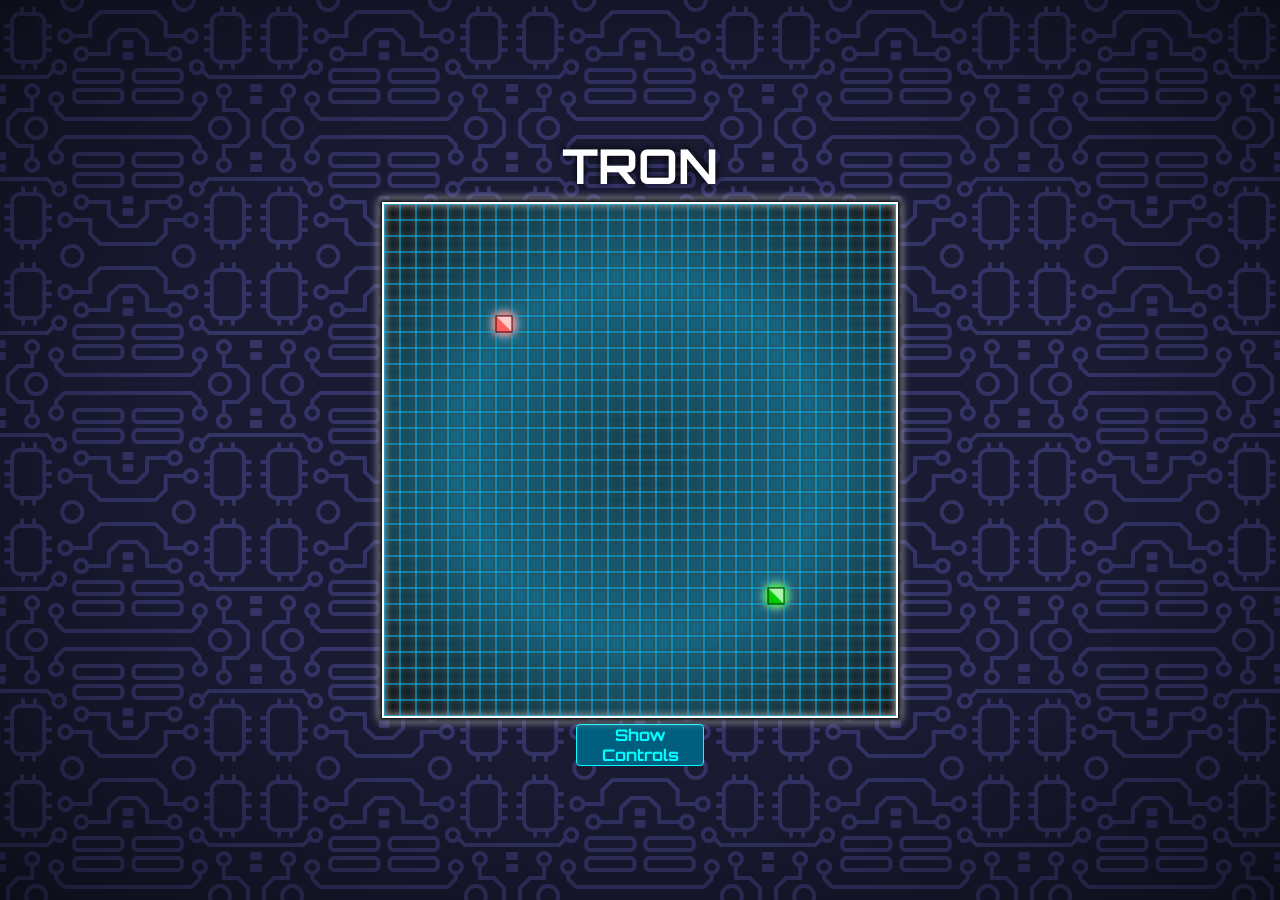
==== tron-2/index.html @ ccdd293d "new file:   .vscode/settings.json 	new file:   tron-2/img/bg.png 	new file:   tron-2/index.html 	new" ====
<!DOCTYPE html>
<html lang="en">
<head>
  <meta charset="UTF-8">
  <title>Tron.</title>
  <link rel="stylesheet" href="./styles/style.css">
</head>
<!-- <body onload="renderPlayers(Player.allInstances);"> -->
<body>
  <div id="container">
  <div id="wall">


<div id="Window">
<div id="controlsWindow">
CONTROLS:
  <br><br>
  Payer 1 controlls (red):
  <br>
  MOVE UP = arrow key up
  <br>
  MOVE DOWN = arrow key down
  <br>
  MOVE LEFT = arrow key left
  <br>
  MOVE RIGHT = arrow key right
  <br><br>
  Payer 2 controlls (green):
  <br>
  MOVE UP = w key
  <br>
  MOVE DOWN = s key
  <br>
  MOVE LEFT = a key
  <br>
  MOVE RIGHT = d key
</div>

</div>

<div id="title">TRON</div>

    <div id="bg" >
  <div id="blur"">
  <canvas id="tron" width="512" height="512"></canvas>
  </div>
  </div>

  <button id="controls" onclick="showKeys()">Show Controls</button>




</div>
</div>
  <script src="./scripts/tron.js"></script>
</body>
</html>
---- tron-2/styles/style.css ----
@import url('https://fonts.googleapis.com/css2?family=Orbitron:wght@400;700&display=swap');

* {
    font-family: 'Orbitron', sans-serif;
    font-weight : bold;
    padding: 0;
    margin: 0;
}

body {
    display: flex;
    justify-content: center;
    flex-direction: column;
    align-items: center;
    
    /* overflow: hidden; */
    height:100vh;
    padding: 0;
    margin: 0;


}


#title {
    font-size: 48px;
    color : #fff;
    filter: drop-shadow(0 0 4px #000);
    
}

#wall {
    display: flex;
    justify-content: center;
    flex-direction: column;
    align-items: center;
width: 100%;
height: 100%;
    background: radial-gradient(#0000ff00, #0000ff00, #0000007f);

}

/* #wall2 {
    display:block;
    width:100vw;
    height:100vh;
background: url(../img/bg.png) ;
animation: slide 1s  infinite;
}

@keyframes slide{
    0% {
        background-position : 0px 0px
    }
    100% {
        background-position : 0px -808px
    }
  } */


#container {
    display: flex;
    justify-content: center;
    flex-direction: column;
    align-items: center;

width: 100%;
height: 100%;
background: url(../img/bg.png) repeat;

animation: scroll-anim 5s linear infinite;
}




@keyframes scroll-anim {
100% {
    background-position: -256px -256px;
}
}

#tron {
    background-image:
    repeating-linear-gradient(rgba(0, 191, 255, 0.5) 0 2px, transparent 0 100%),
    repeating-linear-gradient(90deg, rgba(0, 191, 255, 0.5) 0 2px, transparent 0 100%);
    background-size: 16px 16px;
    background-position: -1px -1px;

    filter: drop-shadow(0 0 4px #fff);
    backdrop-filter: blur(2px);
    outline: 2px solid #fff;
    outline-offset: 0px;
    box-shadow: 0px 0px 4px 4px #000;
}

#blur {
    display: flex;
    background-image:
    repeating-linear-gradient(#0000007f 0 4px, transparent 0 100%),
    repeating-linear-gradient(90deg, #0000007f  0 4px, transparent 0 100%);
    background-size: 16px 16px;
    background-position: -2px -2px;
    
}

#bg {
    background: radial-gradient(#002f3f, #005f7f, #000);
    margin-top: 8px;
    margin-bottom: 8px;


}




div2 {
    display: flex;
    justify-content: center;
    align-items: center;
    animation: slide 0.5s;
    position: static;
    filter: drop-shadow(0px 0px 4px #00ffffff);
    
    backdrop-filter: blur(2px);
  }

  @keyframes slide {
    0% {opacity: 0;margin-top: 100px}

    100% {opacity: 1;margin-top: 0px}
  }


h1 {
    filter: drop-shadow(0px 0px 2px #000);
    padding-bottom: 16px;
}


#controls{
    display: flex;
     justify-content: center;
    font-size: 16px;
    width: 128px;
    border : 1px solid #00ffffff;
    background : #005f7fff;
    color : #00ffffff;
    border-radius : 4px;
}

#controls:hover{
    border : 1px solid #00ffffff;
    background : #00ffffff;
    color : #000;
}

#controls:active{
    border : 1px solid #00ffffff;
    background : #00bfbfff;
    color : #000;
}

#Window {
    display: flex;
    visibility: hidden;
    justify-content: center;
    align-items: center;
    position: fixed;
z-index: 1;
width: 100%;
height: 100%;
background: #0000007f;
}

#controlsWindow {
    display: flex;
    justify-content: center;
    align-items: center;
    position: fixed;
    background : #005f7fff;
width: 384px;
height: 384px;

filter: drop-shadow(0px 0px 4px #00ffffff);
backdrop-filter: blur(2px);

background: #0000003f;
border: 2px solid #00ffffff;
border-radius:  8px;
color: #fff;

}
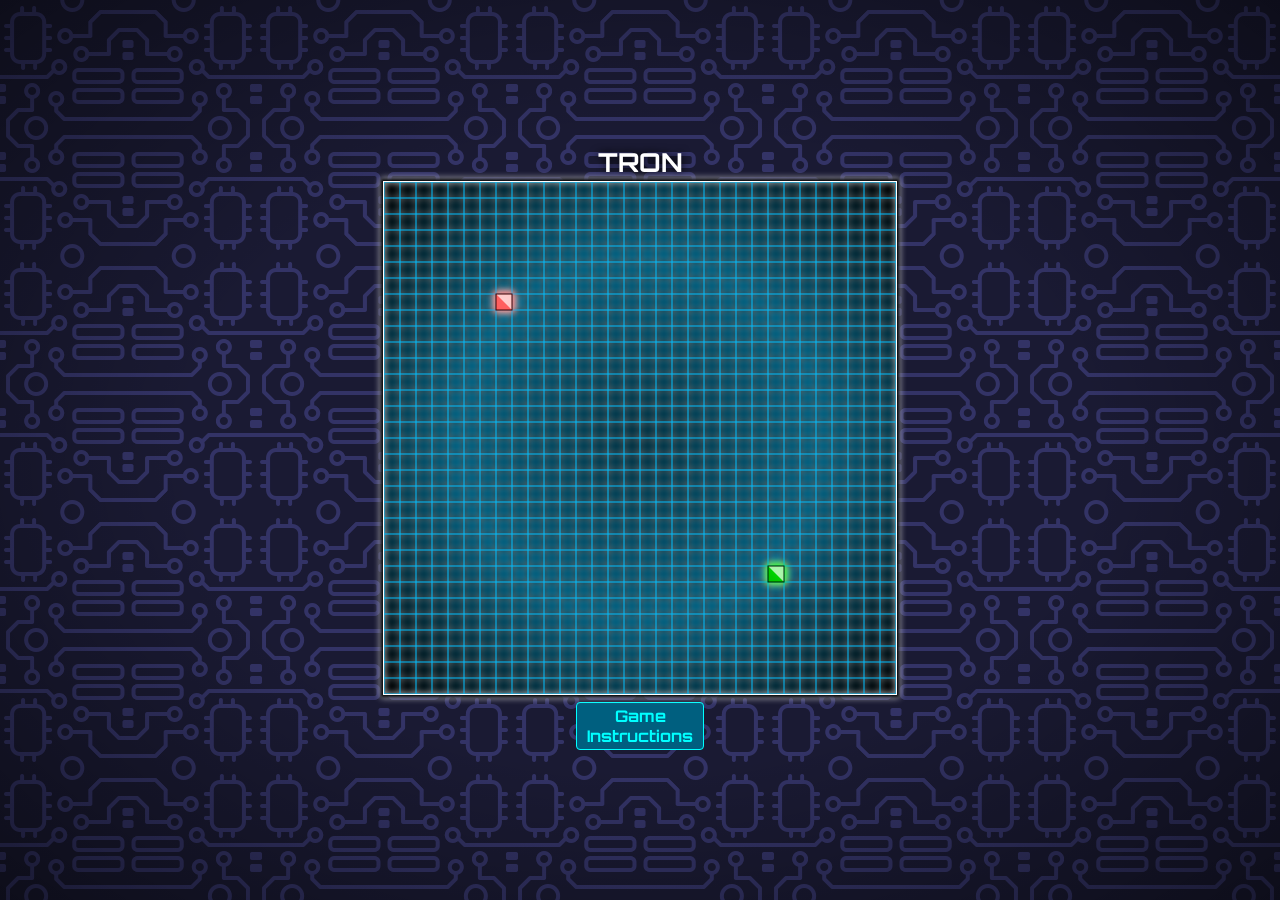
==== commit cb15cb2a: "modified:   tron-2/index.html modified:   tron-2/scripts/tron.js modified:   tron-2/styles/style.css" ====
--- a/tron-2/index.html
+++ b/tron-2/index.html
@@ -2,57 +2,74 @@
 <html lang="en">
 <head>
   <meta charset="UTF-8">
-  <title>Tron.</title>
+  <title>Tron</title>
   <link rel="stylesheet" href="./styles/style.css">
 </head>
-<!-- <body onload="renderPlayers(Player.allInstances);"> -->
+
 <body>
-  <div id="container">
-  <div id="wall">
+
+  <div id="Window">
+    <div id="controlsWindow">
+      <br><br>
+      <br><br>
+      <br><br>
+      <br><br>
+      <p style="font-size:24px; text-shadow: 2px 2px 2px #000">
+        WINNING CONDITION: 
+        </p>
+        <br>
+        The player has not collided with another player or the board border.
+        <br><br>
+      <p style="font-size:24px; text-shadow: 2px 2px 2px #000">
+      LOSE CONDITION: 
+      </p>
+      <br>
+      The player has colided with another player or the board border.
+      <br><br>
+      <p style="font-size:24px; text-shadow: 2px 2px 2px #000">
+      PLAYER CONTROLS:
+      </p>
+      <br>
+      <p style="font-size:20px; color:#f44; text-shadow: 2px 2px 2px #000">Player 1 (red):</p>
+      MOVE UP = arrow key up
+      <br>
+      MOVE DOWN = arrow key down
+      <br>
+      MOVE LEFT = arrow key left
+      <br>
+      MOVE RIGHT = arrow key right
+      <br><br>
+      <p style="font-size:20px; color:#3f3; text-shadow: 2px 2px 2px #000">Player 2 (green):</p>
+      MOVE UP = w key
+      <br>
+      MOVE DOWN = s key
+      <br>
+      MOVE LEFT = a key
+      <br>
+      MOVE RIGHT = d key
+      <br><br>
+
+    </div>
+  </div>
 
 
-<div id="Window">
-<div id="controlsWindow">
-CONTROLS:
-  <br><br>
-  Payer 1 controlls (red):
-  <br>
-  MOVE UP = arrow key up
-  <br>
-  MOVE DOWN = arrow key down
-  <br>
-  MOVE LEFT = arrow key left
-  <br>
-  MOVE RIGHT = arrow key right
-  <br><br>
-  Payer 2 controlls (green):
-  <br>
-  MOVE UP = w key
-  <br>
-  MOVE DOWN = s key
-  <br>
-  MOVE LEFT = a key
-  <br>
-  MOVE RIGHT = d key
-</div>
+  <div id="title">TRON</div>
 
-</div>
-
-<div id="title">TRON</div>
+  <div id="mid">
 
     <div id="bg" >
-  <div id="blur"">
-  <canvas id="tron" width="512" height="512"></canvas>
-  </div>
+      <div id="blur">
+        <canvas id="tron" width="512" height="512"></canvas>
+      </div>
+    </div>
+
   </div>
 
-  <button id="controls" onclick="showKeys()">Show Controls</button>
+  <div id="bottom">
+    <button id="btn-controls" onclick="showKeys()">
+      Game Instructions</button>
+  </div>
 
-
-
-
-</div>
-</div>
   <script src="./scripts/tron.js"></script>
 </body>
 </html>--- a/tron-2/styles/style.css
+++ b/tron-2/styles/style.css
@@ -1,78 +1,38 @@
 @import url('https://fonts.googleapis.com/css2?family=Orbitron:wght@400;700&display=swap');
 
 * {
+    margin: 0;
+    padding: 0;
+
     font-family: 'Orbitron', sans-serif;
     font-weight : bold;
-    padding: 0;
-    margin: 0;
+}
+
+html {
+    display: flex;
+    justify-content: center;
+    align-items: center;
+    flex-direction: column;
+
+    min-height: 100%;
+    min-width: 100%;
+    overflow-y: scroll;
+
+    background: url(../img/bg.png) repeat;
+    animation: scroll-anim 5s linear infinite;
 }
 
 body {
     display: flex;
     justify-content: center;
-    flex-direction: column;
-    align-items: center;
-    
-    /* overflow: hidden; */
-    height:100vh;
-    padding: 0;
-    margin: 0;
-
-
-}
-
-
-#title {
-    font-size: 48px;
-    color : #fff;
-    filter: drop-shadow(0 0 4px #000);
-    
-}
-
-#wall {
-    display: flex;
-    justify-content: center;
-    flex-direction: column;
-    align-items: center;
-width: 100%;
-height: 100%;
+    align-items: center;
+    flex-direction: column;
+    flex: 1 0;
+
+    width: 100%;
+
     background: radial-gradient(#0000ff00, #0000ff00, #0000007f);
-
-}
-
-/* #wall2 {
-    display:block;
-    width:100vw;
-    height:100vh;
-background: url(../img/bg.png) ;
-animation: slide 1s  infinite;
-}
-
-@keyframes slide{
-    0% {
-        background-position : 0px 0px
-    }
-    100% {
-        background-position : 0px -808px
-    }
-  } */
-
-
-#container {
-    display: flex;
-    justify-content: center;
-    flex-direction: column;
-    align-items: center;
-
-width: 100%;
-height: 100%;
-background: url(../img/bg.png) repeat;
-
-animation: scroll-anim 5s linear infinite;
-}
-
-
-
+}
 
 @keyframes scroll-anim {
 100% {
@@ -80,115 +40,242 @@
 }
 }
 
+#mid {
+    display: flex;
+    justify-content: center;
+    align-items: center;
+
+    padding: 8px;
+}
+
+#title {
+    display: flex;
+    justify-content: center;
+    align-items: center;
+
+    height: 24px;
+    width: 100%;
+
+    filter: drop-shadow(0 0 4px #000);
+    font-size: min(max(26px), 48px);
+    color : #fff;
+}
+
 #tron {
+    display: flex;
+    justify-content: center;
+    align-items: center;
+
+    max-width: 512px;
+    max-height: 512px;
+    width: 100%;
+    height: 100%;
+
+    outline: 1px solid #fff;
+    background-position: -1px -1px;
+    background-size: 3.125% 3.125%;
     background-image:
     repeating-linear-gradient(rgba(0, 191, 255, 0.5) 0 2px, transparent 0 100%),
-    repeating-linear-gradient(90deg, rgba(0, 191, 255, 0.5) 0 2px, transparent 0 100%);
-    background-size: 16px 16px;
-    background-position: -1px -1px;
-
-    filter: drop-shadow(0 0 4px #fff);
+    repeating-linear-gradient(90deg, rgba(0,  191, 255, 0.5) 0 2px, transparent 0 100%);
+
+    filter: drop-shadow(0 0 3px #fff);
     backdrop-filter: blur(2px);
-    outline: 2px solid #fff;
-    outline-offset: 0px;
-    box-shadow: 0px 0px 4px 4px #000;
+    box-shadow: 0px 0px 3px 3px #000;
 }
 
 #blur {
     display: flex;
+    justify-content: center;
+    align-items: center;
+
+    max-width: 512px;
+    max-height: 512px;
+    width: 100%;
+    height: 100%;
+
+    background-position: -2px -2px;
+    background-size: 3.125% 3.125%;
     background-image:
     repeating-linear-gradient(#0000007f 0 4px, transparent 0 100%),
     repeating-linear-gradient(90deg, #0000007f  0 4px, transparent 0 100%);
-    background-size: 16px 16px;
-    background-position: -2px -2px;
-    
 }
 
 #bg {
+    display: flex;
+    justify-content: center;
+    align-items: center;
+
+    max-width: 512px;
+    max-height: 512px;
+    width: 100%;
+    height: 100%;
+
     background: radial-gradient(#002f3f, #005f7f, #000);
-    margin-top: 8px;
-    margin-bottom: 8px;
-
-
-}
-
-
-
-
-div2 {
-    display: flex;
-    justify-content: center;
-    align-items: center;
-    animation: slide 0.5s;
-    position: static;
-    filter: drop-shadow(0px 0px 4px #00ffffff);
-    
-    backdrop-filter: blur(2px);
-  }
-
-  @keyframes slide {
-    0% {opacity: 0;margin-top: 100px}
-
-    100% {opacity: 1;margin-top: 0px}
-  }
-
-
-h1 {
-    filter: drop-shadow(0px 0px 2px #000);
-    padding-bottom: 16px;
-}
-
-
-#controls{
-    display: flex;
-     justify-content: center;
+}
+
+#bottom {
+    display: flex;
+    justify-content: center;
+    align-items: center;
+
+    height: 48px;
+    width: 100%;
+ 
+}
+
+#btn-controls {
+    display: flex;
+    justify-content: center;
+    align-items: center;
+
+    width: 128px;
+    height: 48px;
+
+    border : 1px solid #00ffffff;
+    border-radius : 4px;
+    background : #005f7fff;
+
     font-size: 16px;
-    width: 128px;
-    border : 1px solid #00ffffff;
-    background : #005f7fff;
     color : #00ffffff;
-    border-radius : 4px;
-}
-
-#controls:hover{
+    cursor: pointer;
+}
+
+#btn-controls:hover{
     border : 1px solid #00ffffff;
     background : #00ffffff;
+
     color : #000;
 }
 
-#controls:active{
+#btn-controls:active{
     border : 1px solid #00ffffff;
     background : #00bfbfff;
+
     color : #000;
 }
 
+div1 {
+    display: flex;
+    justify-content: center;
+    align-items: center;
+    position: fixed;
+    top: 0;
+
+    min-width: 100vw;
+    min-height: 100vh;
+
+    background: #0000007f;
+}
+
+div2 {
+    display: flex;
+    justify-content: center;
+    align-items: center;
+    flex-direction: column;
+
+    width: 384px;
+    height: 256px;
+
+    border: 2px solid #00ffffff;
+    border-radius: 8px;
+    background: #0000003f;
+
+    filter: drop-shadow(0px 0px 4px #00ffffff);
+    backdrop-filter: blur(2px);
+    animation: slide 0.5s;
+}
+
+@keyframes slide {
+    0% {
+    margin-top: 100px;
+    opacity: 0;
+    }
+    100% {
+    margin-top: 0px;
+    opacity: 1;
+    }
+}
+
+h1 {
+    display: flex;
+
+    padding-bottom: 16px;
+
+    filter: drop-shadow(0px 0px 2px #000);
+}
+
+resetbutton {
+    display: flex;
+    justify-content: center;
+    align-items: center;
+
+    width: 256px;
+    height: 48px;
+
+    border: 1px solid #00ffffff;
+    border-radius: 4px;
+    background: #005f7fff;
+
+    font-size: 20px;
+    color: #00ffffff;
+    cursor: pointer;
+}
+
+resetbutton:hover {
+    background: #00ffffff;
+    color: #000000ff;
+}
+
 #Window {
-    display: flex;
     visibility: hidden;
-    justify-content: center;
-    align-items: center;
-    position: fixed;
-z-index: 1;
-width: 100%;
-height: 100%;
-background: #0000007f;
+    display: flex;
+    justify-content: center;
+    align-items: center;
+    position:fixed;
+    top: 0;
+    z-index: 1;
+
+    min-height: 100%;
+    min-width: 100%;
+
+    background: #0000007f;
 }
 
 #controlsWindow {
     display: flex;
     justify-content: center;
     align-items: center;
-    position: fixed;
-    background : #005f7fff;
-width: 384px;
-height: 384px;
-
-filter: drop-shadow(0px 0px 4px #00ffffff);
-backdrop-filter: blur(2px);
-
-background: #0000003f;
-border: 2px solid #00ffffff;
-border-radius:  8px;
-color: #fff;
-
+    flex-direction: column;
+
+    width: 384px;
+    height: 384px;
+    padding: 0 8px 0 8px;
+    overflow-y: scroll;
+
+    border: 2px solid #00ffffff;
+    border-radius:  8px;
+    background: #0000003f;
+
+    filter: drop-shadow(0px 0px 4px #00ffffff);
+    backdrop-filter: blur(2px);
+    color: #fff;
+    text-align: center;
+    user-select: none; 
+}
+
+::-webkit-scrollbar {
+    width: 16px;
+    z-index: 2;
+
+    border-radius: 8px;
+    border:2px solid #ffffff00;
+    box-shadow: inset 0 0 6px #001f1f;
+}
+
+::-webkit-scrollbar-thumb {
+    border-radius: 8px;
+    border:4px solid #ffffff00;
+    background: #bfbfbf;
+    background-clip: padding-box;
+    box-shadow: inset 0 0 4px #000;
 }